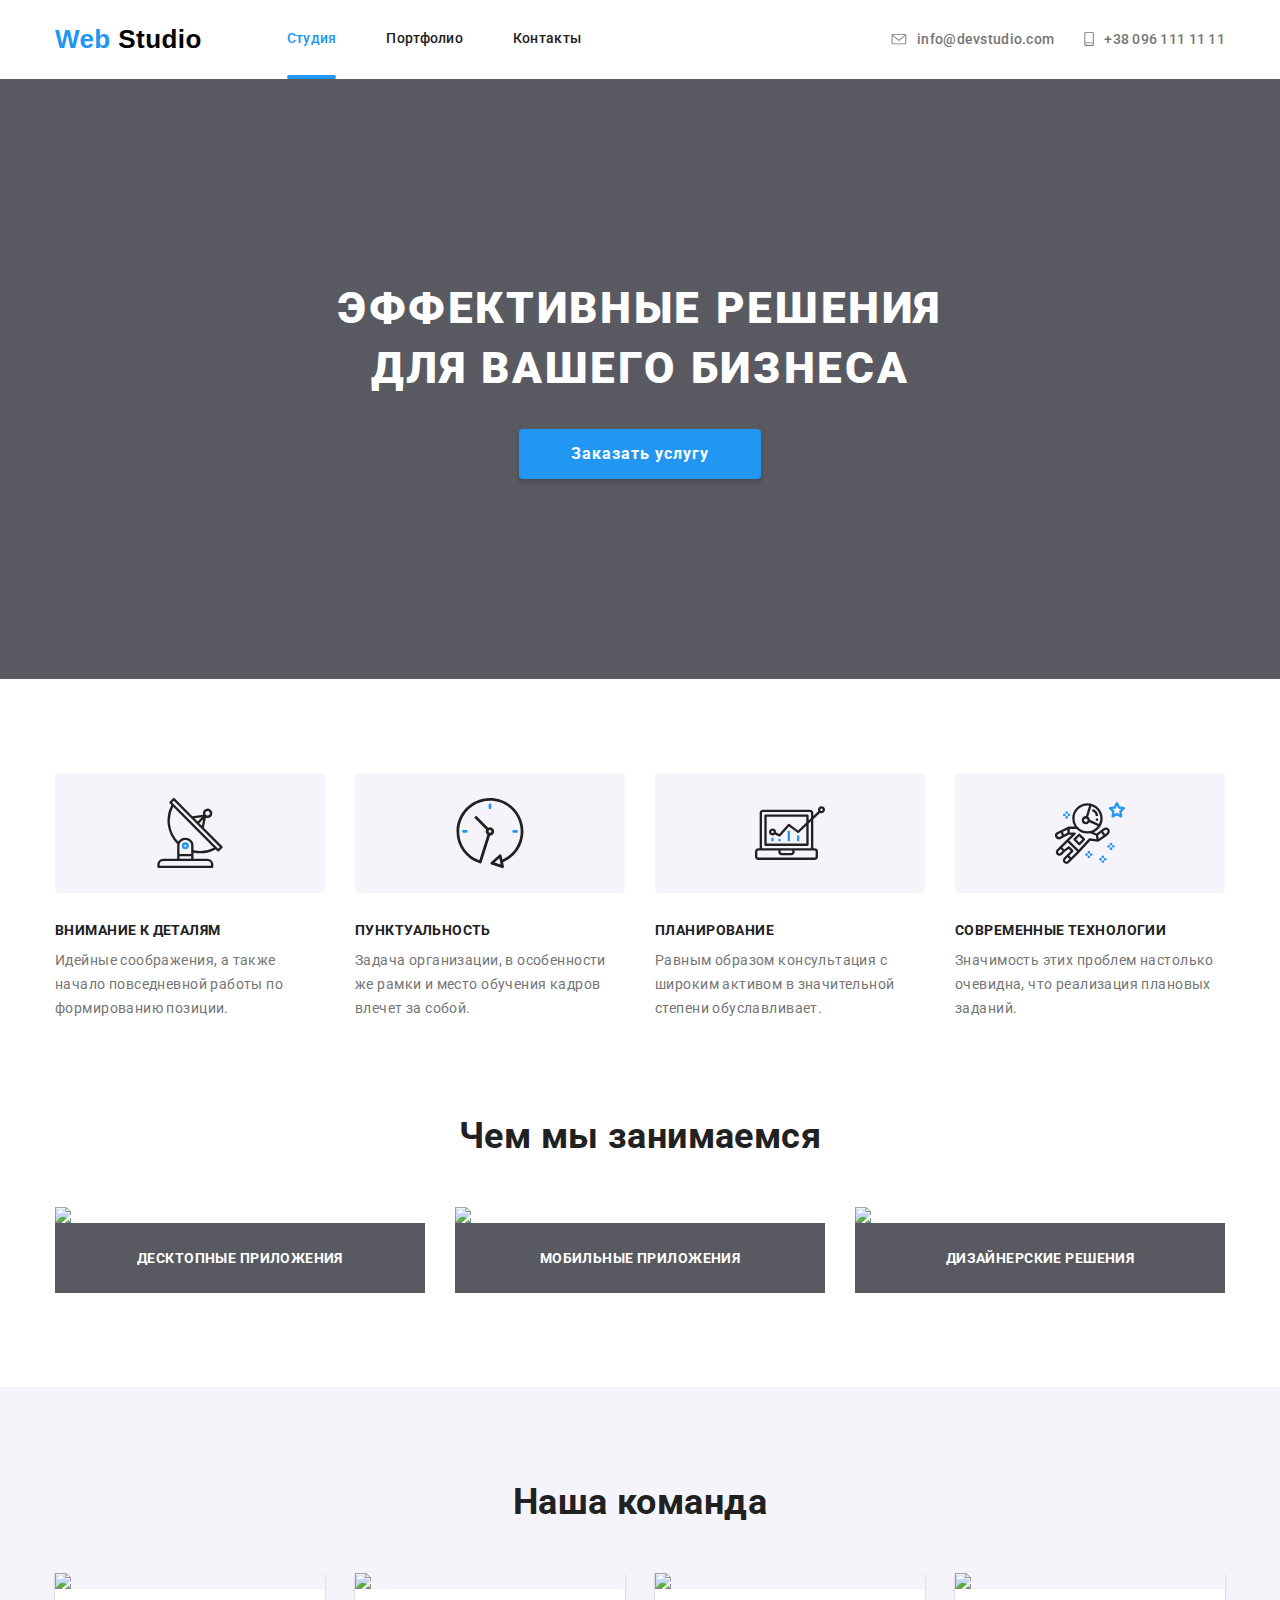
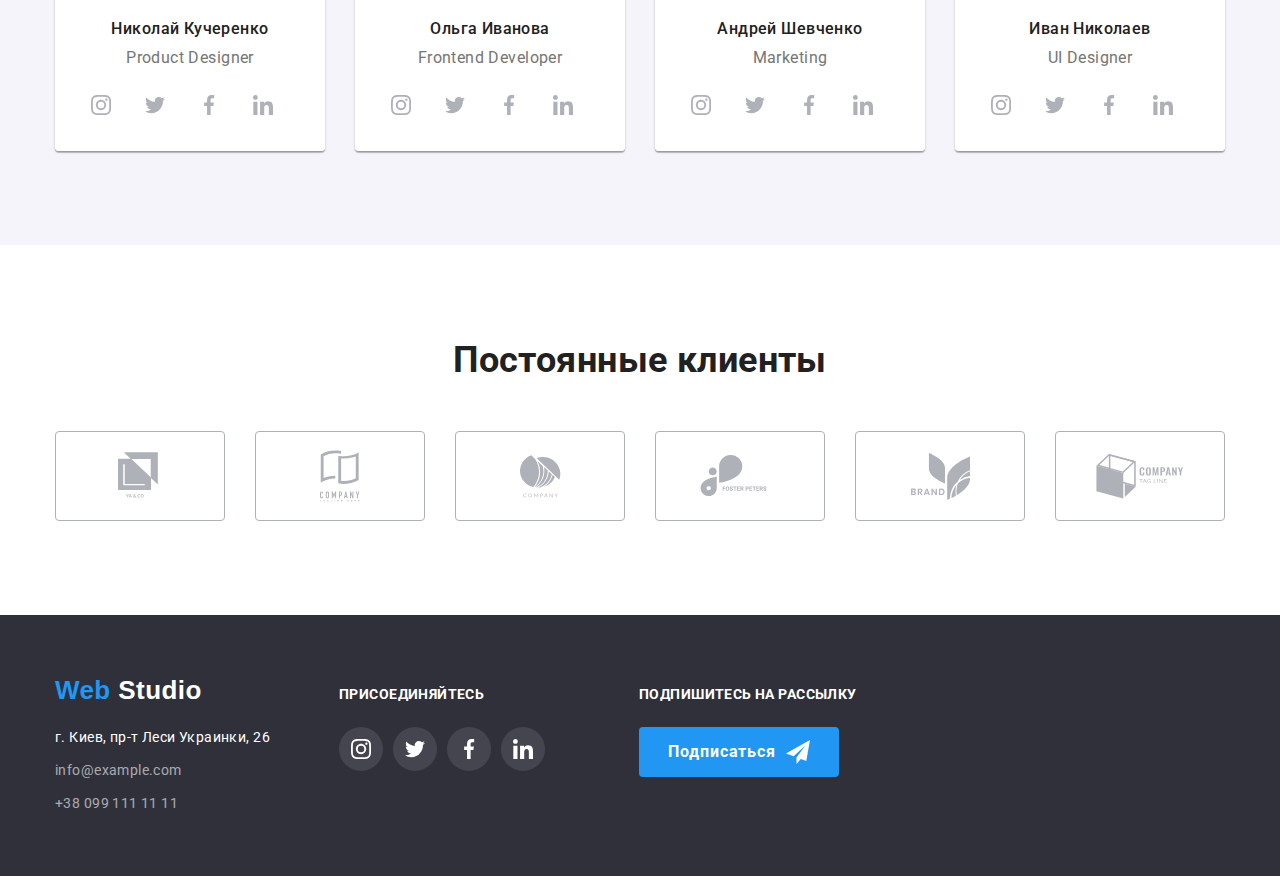
==== index.html @ 379a4c30 "Изменение иконки футера" ====
<!DOCTYPE html>
<html lang="ru">
  <head>
    <meta charset="UTF-8" />
    <meta name="viewport" content="width=device-width, initial-scale=1.0" />
    <link
      rel="stylesheet"
      href="https://fonts.googleapis.com/css2?family=Roboto:wght@400;500;700;900&display=swap"
    />
    <link
      rel="stylesheet"
      href="https://cdnjs.cloudflare.com/ajax/libs/modern-normalize/0.6.0/modern-normalize.min.css"
    />
    <link rel="stylesheet" href="./css/styles.css" />
    <title>Домашняя работа 4</title>
  </head>

  <body>
    <!-- Шапка -->
    <header class="flex-box container">
      <nav class="nav">
        <a href="./index.html" class="header-logo" aria-label="Логотип">
          <span>
            Web
          </span>
          Studio
        </a>
        <ul class="nav-list">
          <li>
            <a class="nav-link current-page" href="./index.html">
              <p>Студия</p>
              <div class="decorate-line"></div>
            </a>
          </li>
          <li>
            <a class="nav-link" href="./portfolio.html">
              <p>Портфолио</p>
              <div class="decorate-line"></div>
            </a>
          </li>
          <li>
            <a class="nav-link" href="">
              <p>Контакты</p>
              <div class="decorate-line"></div>
            </a>
          </li>
        </ul>
      </nav>
      <address class="flex-box">
        <ul class="address-list">
          <li>
            <a class="address-item" href="mailto:info@devstudio.com">
              <svg width="16px" height="11px">
                <use href="./images/sprite.svg#mail"></use>
              </svg>
              <p>info@devstudio.com</p>
            </a>
          </li>
          <li>
            <a class="address-item" href="tel:+380961111111">
              <svg width="10px" height="14px">
                <use href="./images/sprite.svg#smartphone"></use>
              </svg>
              <p>+38 096 111 11 11</p>
            </a>
          </li>
        </ul>
      </address>
    </header>

    <!-- Мейн -->
    <main>
      <!-- Герой -->
      <section class="hero">
        <h1 class="hero-title">
          Эффективные решения
          <br />
          для вашего бизнеса
        </h1>
        <button class="button-order" type="button">
          Заказать услугу
        </button>
      </section>

      <!-- Особенности -->
      <section class="container vertical-paddings">
        <h2 class="features-title">Особенности</h2>
        <ul class="flex-box">
          <li class="features-item">
            <div class="features-img">
              <svg class="features-icon">
                <use href="./images/sprite.svg#antenna"></use>
              </svg>
            </div>
            <h3 class="features-subtitle">Внимание к деталям</h3>
            <p>
              Идейные соображения, а также начало повседневной работы по
              формированию позиции.
            </p>
          </li>
          <li class="features-item">
            <div class="features-img">
              <svg class="features-icon">
                <use href="./images/sprite.svg#clock"></use>
              </svg>
            </div>
            <h3 class="features-subtitle">Пунктуальность</h3>
            <p>
              Задача организации, в особенности же рамки и место обучения кадров
              влечет за собой.
            </p>
          </li>
          <li class="features-item">
            <div class="features-img">
              <svg class="features-icon">
                <use href="./images/sprite.svg#diagram"></use>
              </svg>
            </div>
            <h3 class="features-subtitle">Планирование</h3>
            <p>
              Равным образом консультация с широким активом в значительной
              степени обуславливает.
            </p>
          </li>
          <li class="features-item">
            <div class="features-img">
              <svg class="features-icon">
                <use href="./images/sprite.svg#astronaut"></use>
              </svg>
            </div>
            <h3 class="features-subtitle">Современные технологии</h3>
            <p>
              Значимость этих проблем настолько очевидна, что реализация
              плановых заданий.
            </p>
          </li>
        </ul>
      </section>

      <!-- Чем мы занимаемся -->
      <section class="container specialization">
        <h2 class="specialization-title">Чем мы занимаемся</h2>
        <!-- как я понял, эти картинки, это ссылки на страницу порфолио с фильтром по категориям -->
        <ul class="specialization-list">
          <li>
            <a class="specialization-link" href="">
              <img
                src="./images/desktop-applications.jpg"
                alt="Десктопные приложения "
                width="370"
                height="294"
              />
            </a>
            <p class="spec-desc">Десктопные приложения</p>
          </li>
          <li>
            <a class="specialization-link" href="">
              <img
                src="./images/mobile-applications.jpg"
                alt="Мобильные приложения"
                width="370"
                height="294"
              />
            </a>
            <p class="spec-desc">Мобильные приложения</p>
          </li>
          <li>
            <a class="specialization-link" href="">
              <img
                src="./images/design-solutions.jpg"
                alt="Дизайнерские решения"
                width="370"
                height="294"
              />
            </a>
            <p class="spec-desc">Дизайнерские решения</p>
          </li>
        </ul>
      </section>

      <!-- Наша команда -->
      <section class="team vertical-paddings">
        <div class="team-box container">
          <h2 class="section-title">Наша команда</h2>
          <ul class="team-list flex-box">
            <li class="team-item team-card">
              <img
                src="./images/photo-nikolay-kucherenko.jpg"
                alt="фото Николай Кучеренко"
                width="270"
                height="260"
              />
              <div class="team-bio">
                <h3 class="team-name">Николай Кучеренко</h3>
                <p class="team-proffesion" lang="eu">Product Designer</p>
                <ul class="bio-list flex-box">
                  <li class="bio-item">
                    <a class="bio-link" href="">
                     <svg class="social-icon">
                       <use href="./images/sprite.svg#instagram"></use>
                     </svg>  
                    </a>
                  </li>
                  <li class="bio-item">
                    <a class="bio-link" href="">
                      <svg class="social-icon">
                        <use href="./images/sprite.svg#twitter"></use>
                      </svg> 
                      </a>
                  </li>
                  <li class="bio-item">
                    <a class="bio-link" href="">
                      <svg class="social-icon">
                        <use href="./images/sprite.svg#facebook"></use>
                      </svg>
                    </a>
                  </li>
                  <li class="bio-item">
                    <a class="bio-link" href="">
                      <svg class="social-icon">
                        <use href="./images/sprite.svg#linkedin"></use>
                      </svg>
                    </a>
                  </li>
                </ul>
              </div>
            </li>

            <li class="team-item team-card">
              <img
                src="./images/photo-olga-ivanova.jpg"
                alt="фото Ольга Иванова"
                width="270"
                height="260"
              />
              <div class="team-bio">
                <h3 class="team-name">Ольга Иванова</h3>
                <p class="team-proffesion" lang="eu">Frontend Developer</p>
                <ul class="bio-list flex-box">
                  <li class="bio-item">
                    <a class="bio-link" href="">
                     <svg class="social-icon">
                       <use href="./images/sprite.svg#instagram"></use>
                     </svg>  
                    </a>
                  </li>
                  <li class="bio-item">
                    <a class="bio-link" href="">
                      <svg class="social-icon">
                        <use href="./images/sprite.svg#twitter"></use>
                      </svg> 
                      </a>
                  </li>
                  <li class="bio-item">
                    <a class="bio-link" href="">
                      <svg class="social-icon">
                        <use href="./images/sprite.svg#facebook"></use>
                      </svg>
                    </a>
                  </li>
                  <li class="bio-item">
                    <a class="bio-link" href="">
                      <svg class="social-icon">
                        <use href="./images/sprite.svg#linkedin"></use>
                      </svg>
                    </a>
                  </li>
                </ul>
              </div>
            </li>

            <li class="team-item team-card">
              <img
                src="./images/photo-andrey-shevchenko.jpg"
                alt="фото Андрей Шевченко"
                width="270"
                height="260"
              />
              <div class="team-bio">
                <h3 class="team-name">Андрей Шевченко</h3>
                <p class="team-proffesion" lang="eu">Marketing</p>
                <ul class="bio-list flex-box">
                  <li class="bio-item">
                    <a class="bio-link" href="">
                     <svg class="social-icon">
                       <use href="./images/sprite.svg#instagram"></use>
                     </svg>  
                    </a>
                  </li>
                  <li class="bio-item">
                    <a class="bio-link" href="">
                      <svg class="social-icon">
                        <use href="./images/sprite.svg#twitter"></use>
                      </svg> 
                      </a>
                  </li>
                  <li class="bio-item">
                    <a class="bio-link" href="">
                      <svg class="social-icon">
                        <use href="./images/sprite.svg#facebook"></use>
                      </svg>
                    </a>
                  </li>
                  <li class="bio-item">
                    <a class="bio-link" href="">
                      <svg class="social-icon">
                        <use href="./images/sprite.svg#linkedin"></use>
                      </svg>
                    </a>
                  </li>
                </ul>
              </div>
            </li>

            <li class="team-card">
              <img
                src="./images/photo-ivan-nikolaev.jpg"
                alt="фото Иван Николаев"
                width="270"
                height="260"
              />
              <div class="team-bio">
                <h3 class="team-name">Иван Николаев</h3>
                <p class="team-proffesion" lang="eu">UI Designer</p>
                <ul class="bio-list flex-box">
                  <li class="bio-item">
                    <a class="bio-link" href="">
                     <svg class="social-icon">
                       <use href="./images/sprite.svg#instagram"></use>
                     </svg>  
                    </a>
                  </li>
                  <li class="bio-item">
                    <a class="bio-link" href="">
                      <svg class="social-icon">
                        <use href="./images/sprite.svg#twitter"></use>
                      </svg> 
                      </a>
                  </li>
                  <li class="bio-item">
                    <a class="bio-link" href="">
                      <svg class="social-icon">
                        <use href="./images/sprite.svg#facebook"></use>
                      </svg>
                    </a>
                  </li>
                  <li class="bio-item">
                    <a class="bio-link" href="">
                      <svg class="social-icon">
                        <use href="./images/sprite.svg#linkedin"></use>
                      </svg>
                    </a>
                  </li>
                </ul>
              </div>
            </li>
          </ul>
        </div>
      </section>

      <!-- Постоянные клиенты -->
      <section class="clients container vertical-paddings">
        <h2 class="section-title">Постоянные клиенты</h2>
        <ul class="clients-list flex-box">
          <li class="client-item">
            <a href="" class="client-link">
              <svg class="client-icon-1" width="44px" height="49px">
                <use href="./images/sprite.svg#logo-1"></use>
              </svg>
            </a>
          </li>
          <li class="client-item">
            <a class="client-link" href="">
              <svg class="client-icon" width="40px" height="52px">
                <use href="./images/sprite.svg#logo-2"></use>
              </svg>
            </a>
          </li>
          <li class="client-item">
            <a href="" class="client-link">
              <svg class="client-icon" width="41px" height="43px">
                <use href="./images/sprite.svg#logo-3"></use>
              </svg>
            </a>
          </li>
          <li class="client-item">
            <a href="" class="client-link">
              <svg class="client-icon" width="80px" height="42px">
                <use href="./images/sprite.svg#logo-4"></use>
              </svg>
            </a>
          </li>
          <li class="client-item">
            <a href="" class="client-link">
              <svg class="client-icon" width="59px" height="47px">
                <use href="./images/sprite.svg#logo-5"></use>
              </svg>
            </a>
          </li>
          <li class="client-item">
            <a href="" class="client-link">
              <svg class="client-icon" width="88px" height="45px">
                <use href="./images/sprite.svg#logo-6"></use>
              </svg>
            </a>
          </li>
        </ul>
      </section>
    </main>
    <!-- футер -->

    <!-- клас футера сменить при стилизации блока -->
    <footer class="footer-background">
      <div class="container flex-box">
        <!-- контакты -->
        <div class="footer-contacts">
          <a
            class="footer-logo"
            href="./index.html"
            aria-label="Логотип Веб студии"
          >
            <span>Web</span>
            Studio
          </a>
          <address class="footer-address">
            <ul>
              <li>
                <a
                  class="footer-city"
                  href="https://goo.gl/maps/y2QhBPSRQjRxSZP76"
                  target="_blank"
                >
                  г. Киев, пр-т Леси Украинки, 26
                </a>
              </li>
              <li>
                <a class="footer-mail" href="mailto:info@example.com"
                  >info@example.com</a
                >
              </li>
              <li>
                <a class="footer-phone" href="tel:+380991111111"
                  >+38 099 111 11 11</a
                >
              </li>
            </ul>
          </address>
        </div>

        <!-- Соц. ссылки -->
        <div class="footer-social">
          <p>
            <b class="footer-subtitle">Присоединяйтесь</b>
          </p>
          <ul class="flex-box">
            <li class="social-item">
              <a class="social-link" href="">
                <svg class="social-icon">
                  <use href="./images/sprite.svg#instagram"></use>
                </svg>
              </a>
            </li>
            <li class="social-item">
              <a class="social-link" href="">
                <svg class="social-icon">
                  <use href="./images/sprite.svg#twitter"></use>
                </svg>
              </a>
            </li>
            <li class="social-item">
              <a class="social-link" href="">
                <svg class="social-icon">
                  <use href="./images/sprite.svg#facebook"></use>
                </svg>
              </a>
            </li>
            <li class="social-item">
              <a class="social-link" href="">
                <svg class="social-icon">
                  <use href="./images/sprite.svg#linkedin"></use>
                </svg>
              </a>
            </li>
          </ul>
        </div>

        <!-- Форма подпишись -->
        <div class="form-subscribe">
          <p class="footer-subtitle">
            Подпишитесь на рассылку
            </p>
            <!-- какаято форма-->
            <button class="sign-button" type="button">
            <span>Подписаться</span>
              <!-- <svg class="sign-icon">
                <use href="./images/sprite.svg#send"></use>
              </svg> -->
            </button>
                  </div>
      </div>
      <!-- Форму "Подписывайся" сказали не трогать" -->
    </footer>
  </body>
</html>
---- css/styles.css ----
/* raleway-700 - latin */
@font-face {
  font-family: "Raleway";
  font-style: normal;
  font-weight: 700;
  font-display: swap;
  src: local("Raleway Bold"), local("Raleway-Bold"),
    url("../fonts/raleway-v16-latin-700.woff2") format("woff2"),
    /* Chrome 26+, Opera 23+, Firefox 39+ */
      url("../fonts/raleway-v16-latin-700.woff") format("woff"); /* Chrome 6+, Firefox 3.6+, IE 9+, Safari 5.1+ */
}

/* 
Шрифты
font-family: Raleway;
font-weight: 700;

font-family: Roboto;
font-weight: 400;
font-weight: 500;
font-weight: 700;
font-weight: 900;
*/

/*
 область данных 1170px,
 крайние отступы 15px
 */

:root {
  --primary-black-color: #212121;
  --secondary-black-color: #000000;
  --secondary-color: #2196f3;
  --primary-white-color: #ffffff;
  --secondary-white-color: rgb(255, 255, 255, 0.6);
  --grey-color: #757575;
  --background-color: #f5f4fa;
  --secondary-background-color: #2f303a;
  --background-description-color: rgba(47, 48, 58, 0.8);
  --client-border-color: #afb1b8;
  --header-border-color: #ececec;
}
/* Common styles */

html {
  box-sizing: border-box;
}

*,
*::before,
*::after {
  box-sizing: inherit;
}

body {
  font-family: "Roboto", sans-serif;
  color: var(--grey-color);

  font-weight: 400;
  font-size: 14px;
  line-height: 1.71;

  letter-spacing: 0.03em;
}

h1,
h2,
h3,
p {
  margin-top: 0px;
  margin-bottom: 0px;
}

button,
address {
  font-family: inherit;
  font-style: normal;
}

ul,
button {
  margin-top: 0px;
  margin-bottom: 0px;
  list-style: none;
  padding: 0px;
}

a {
  /* color: #000; */
  font-family: inherit;
  text-decoration: none;
}

.vertical-paddings {
  padding-top: 94px;
  padding-bottom: 94px;
}

.flex-box,
.nav-list {
  display: flex;
}

svg {
  display: block;
}

.active-link{
  color: var(--secondary-color);
  fill: var(--secondary-color);
}

/* index.html */

/* Header */

.container {
  width: 1200px;
  margin-left: auto;
  margin-right: auto;
  padding-left: 15px;
  padding-right: 15px;
}

.header-logo {
  display: block;

  padding-top: 20px;
  padding-bottom: 20px;
  margin-right: 85px;

  font-family: "Raleway", sans-serif;
  font-weight: 700;
  font-size: 26px;
  line-height: 1.19;

  color: var(--secondary-black-color);
}

.header-logo > span {
  color: var(--secondary-color);
}

.nav {
  display: flex;
  align-items: center;

  color: var(--primary-black-color);
}

.nav:hover,
.nav:focus {
  color: var(--secondary-color);
}

.nav-list > li:not(:last-child) {
  margin-right: 50px;
}

.nav-link {
  display: block;
  padding-top: 31px;

  font-weight: 500;
  font-size: 14px;
  line-height: 1.14;
  letter-spacing: 0.02em;

  color: var(--primary-black-color);
  fill: none;
}

.nav-link:hover,
.nav-link:focus {
  color: var(--secondary-color);
  fill: var(--secondary-color);
}



.nav-link > p {
  margin-bottom: 28px;
}

 .nav-link:hover > .decorate-line ,
.nav-link:focus > .decorate-line {
  opacity: 1;
}

.decorate-line {
width: 100%;
height: 4px;
border-radius: 2px;
background-color: var(--secondary-color);
opacity: 0;
}

.current-page{
  color: var(--secondary-color);
}

.current-page > .decorate-line {
  opacity: 1;
}

address {
  margin-left: auto;
}

.address-list {
  display: flex;
  margin-left: auto;
  align-items: center;
}

.address-list > li + li {
  margin-left: 30px;
}

.address-list > li:hover {
  color: var(--secondary-color);
  }

.address-item {
  display: flex;
  align-items: center;

  color: var(--grey-color);
  fill: #757575;

  padding-top: 20px;
  padding-bottom: 20px;

  font-weight: 500;
  font-size: 14px;
  line-height: 1.14;
  letter-spacing: 0.02em;
}

.address-item > svg {
  margin-right: 10px;
}

.address-item:hover,
.address-item:focus {
  color: var(--secondary-color);
  fill: var(--secondary-color);
}

/* Main */

.hero {
  max-width: 1600px;
  height: 600px;
  margin-left: auto;
  margin-right: auto;
  padding-top: 200px;
  padding-bottom: 200px;
  background-image: linear-gradient(
      rgba(47, 48, 58, 0.8),
      rgba(47, 48, 58, 0.8)
    ),
    url(../images/hero-background.jpg);
  text-align: center;
}

.hero-title {
  margin-bottom: 30px;

  color: var(--primary-white-color);

  font-weight: 900;
  font-size: 44px;
  line-height: 1.36;
  text-align: center;

  letter-spacing: 0.06em;
  text-transform: uppercase;
}
.button-order {
  padding: 10px 52px;
  margin-bottom: 100px;
  
  color: var(--primary-white-color);
  background-color: var(--secondary-color);
  border: transparent;
  border-radius: 4px;
  box-shadow: 0px 4px 4px rgba(0, 0, 0, 0.15);

  font-weight: 700;
  font-size: 16px;
  line-height: 1.87;
  letter-spacing: 0.06em;
}

/* Features */

.specialization {
  padding-bottom: 94px;
}

.section-title,
.specialization-title {
  margin-bottom: 50px;

  color: var(--primary-black-color);

  font-weight: 700;
  font-size: 36px;
  line-height: 1.17;
  text-align: center;
}

.features {
  display: flex;
}

.features-title {
  display: none;
}

.features-item {
  width: 270px;
}

.features-item:not(:last-child) {
  margin-right: 30px;
}

.features-img {
  display: flex;
  padding: 25px 100px;
  margin-bottom: 30px;

   background-color: var(--background-color);
  border-radius: 4px;
}

.features-icon {
  width: 70px;
  height: 70px;
}

.features-subtitle {
  margin-bottom: 10px;

  color: var(--primary-black-color);

  font-weight: 700;
  font-size: 14px;
  line-height: 1.14;

  text-transform: uppercase;
}

.features-link {
  background-color: grey;
  color: var(--primary-white-color);

  font-weight: 700;
  font-size: 14px;
  line-height: 1.14;

  text-align: center;
  text-transform: uppercase;
}

/* Чем мы занимаемся */

.specialization-title {
  margin-bottom: 50px;
}

.specialization-list {
  display: flex;
}
.specialization-list > li + li {
  margin-left: 30px;
}
.specialization-link,
.team a {
  font-size: 0px;
  display: block;
}

.spec-desc {
  width: 370px;
  padding-top: 27px;
  padding-bottom: 27px;

  font-weight: 700;
  font-size: 14px;
  line-height: 1.17;
  text-align: center;
  text-transform: uppercase;

  color: #ffffff;
  background-color: var(--background-description-color);
}

/* Наша команда */

section.team {
  background-color: var(--background-color);
}

.team-card:not(:last-child) {
  margin-right: 30px;
}
/* Дальше белую карточку будем поднимать на фотографию 
   Также добавить hover, focus на .bio-item */

.team-card {
  width: 270px;
  font-size: 0px;
  box-shadow: 0px 2px 1px rgba(0, 0, 0, 0.2), 0px 1px 1px rgba(0, 0, 0, 0.14),
    0px 1px 3px rgba(0, 0, 0, 0.12);
  border-radius: 0px 0px 4px 4px;
}

.team-bio {
  padding-top: 30px;
  padding-bottom: 24px;
  padding-left: 24px;
  padding-right: 24px;

  background-color: var(--primary-white-color);
  border-radius: 0px 0px 4px 4px;
}

.team-name {
  margin-bottom: 10px;
}

.team-name {
  color: var(--primary-black-color);

  font-weight: 500;
  font-size: 16px;
  line-height: 1.19;

  text-align: center;
}

.team-proffesion {
  margin-bottom: 16px;

  font-size: 16px;
  line-height: 1.19;
  text-align: center;
}

.bio-item:not(:last-child) {
  margin-right: 10px;
}

.bio-link{
  fill: var(--client-border-color);;
}

.bio-link:hover,
.bio-link:focus {
  background-color: var(--secondary-color);
  border-radius: 50%;
  fill: var(--primary-white-color);
}

.bio-link,
.footer-social-link {
  padding: 12px;
}
.bio-link:not(:last-child) {
  margin-right: 10px;
}

.social-icon{
  width: 20px;
  height: 20px;
}

/* Постоянные клиенты */

.client-item:not(:last-child) {
  margin-right: 30px;
}

.client-link {
  display: flex;
  width: 170px;
  height: 90px;

  fill: var(--client-border-color);

  border: 1px solid var(--client-border-color);
  border-radius: 4px;

  justify-content: center;
  align-items: center;
}

.client-link:hover,
.client-link:focus{
  fill: var(--secondary-color);
  border-color: var(--secondary-color);   
}

/* footer */

.footer-background {
  background-color: var(--secondary-background-color);
}

footer > .container {
  align-items: baseline;
  padding-top: 60px;
  padding-bottom: 60px;
 }

.footer-contacts {
  margin-right: 69px;
}

.footer-logo {
  display: block;
  margin-bottom: 20px;

  font-family: "Raleway", sans-serif;
  font-weight: 700;
  font-size: 26px;
  line-height: 1.19;

  color: var(--primary-white-color);
}

.footer-logo > span {
  color: var(--secondary-color);
}

.footer-city {
  color: var(--primary-white-color);
}

.footer-mail,
.footer-phone {
  color: var(--secondary-white-color);
}

.footer-address {
  padding: 0px;
}

.footer-address li:not(:last-child) {
  margin-bottom: 9px;
}

.footer-city:hover,
.footer-city:focus,
.footer-mail:hover,
.footer-mail:focus,
.footer-phone:hover,
.footer-phone:focus {
  color: var(--secondary-color);
}

.social-link {
  display: flex;
  padding: 12px;
  
  fill: var(--primary-white-color);
  background-color: rgba(255, 255, 255, 0.1);
  border-radius: 50%;
  
}

.footer-social {
  margin-right: 94px;
}

.footer-social > p {
  margin-bottom: 20px;
}

.social-item:not(:last-child) {
  margin-right: 10px;
}

.social-link:hover,
.social-link:focus {
  background-color: var(--secondary-color);
  border-radius: 50%;
}

.footer-subtitle {
  margin-bottom: 20px;

  color: var(--primary-white-color);

  font-weight: 700;
  text-transform: uppercase;
}

.sign-button {
  display: block;

  width: 200px;
  height: 50px;

  color: var(--primary-white-color);
  background-color: var(--secondary-color);

  border-radius: 4px;
  border: none;

  font-weight: 700;
  font-size: 16px;
  line-height: 1.87;
  letter-spacing: 0.06em;
}

.sign-button > span {
  display: flex;
  justify-content: center;
  align-items: center;
}

.sign-button > span::after {
  display: block;
  content: "";
  background-image: url("../images/icon-send.svg");
  fill: var(--primary-black-color);
  width: 24px;
  height: 24px;
  margin-left: 10px;
}

/* Portfolio.html */
/* Футер и хедер общие */
/* Main */
.border-buttom {
  border-bottom: 1px solid var(--header-border-color);
}
.gallery-button {
  padding: 6px 12px;
  border: 0px;
  border-radius: 4px;

  color: var(--primary-black-color);
  background-color: var(--background-color);

  font-weight: 500;
  font-size: 16px;
  line-height: 1.62;

  text-align: center;
}
.gallery-selection {
  justify-content: center;
  margin-bottom: 50px;
}

.gallery-selection > li:not(:last-child) {
  margin-right: 8px;
}

.gallery-list {
  flex-wrap: wrap;
}

.gallery-item {
  /* width: 370px; */
  width: calc((100% - 60px) / 3);
  margin-right: 30px;
  margin-bottom: 30px;
}

.gallery-item:hover,
.gallery-item-focus {
  box-shadow: 
    1px 4px 6px rgba(0, 0, 0, 0.16), 
    0px 4px 4px rgba(0, 0, 0, 0.06),
    0px 1px 1px rgba(0, 0, 0, 0.12);
}

.gallery-item:nth-child(3n) {
  margin-right: 0px;
}

.gallery-item:nth-last-child(-n + 3) {
  margin-bottom: 0px;
}

.gallery-item a {
  display: block;
  font-size: 0px;
}

.gallery-desc {
  padding: 20px 24px;
  border: 1px solid #eeeeee;
  border-top: none;
}

/* Добавить всплывающий текст при событии :hover, :focus  */
.gallery-button:hover,
.gallery-button:focus,
.gallery-button:active {
  color: var(--primary-white-color);
  background-color: var(--secondary-color);
  box-shadow: 0px 4px 4px rgba(0, 0, 0, 0.25);
}

.gallery-title {
  margin-bottom: 4px;

  color: var(--primary-black-color);

  font-weight: 700;
  font-size: 18px;
  line-height: 2;
  letter-spacing: 0.06em;
}

.gallery-subtitle {
  color: var(--grey-color);

  font-size: 16px;
  line-height: 1.87;
}

.gallery-text {
  color: var(--primary-white-color);
  background-color: var(--secondary-color);

  font-size: 18px;
  line-height: 1.56;
}
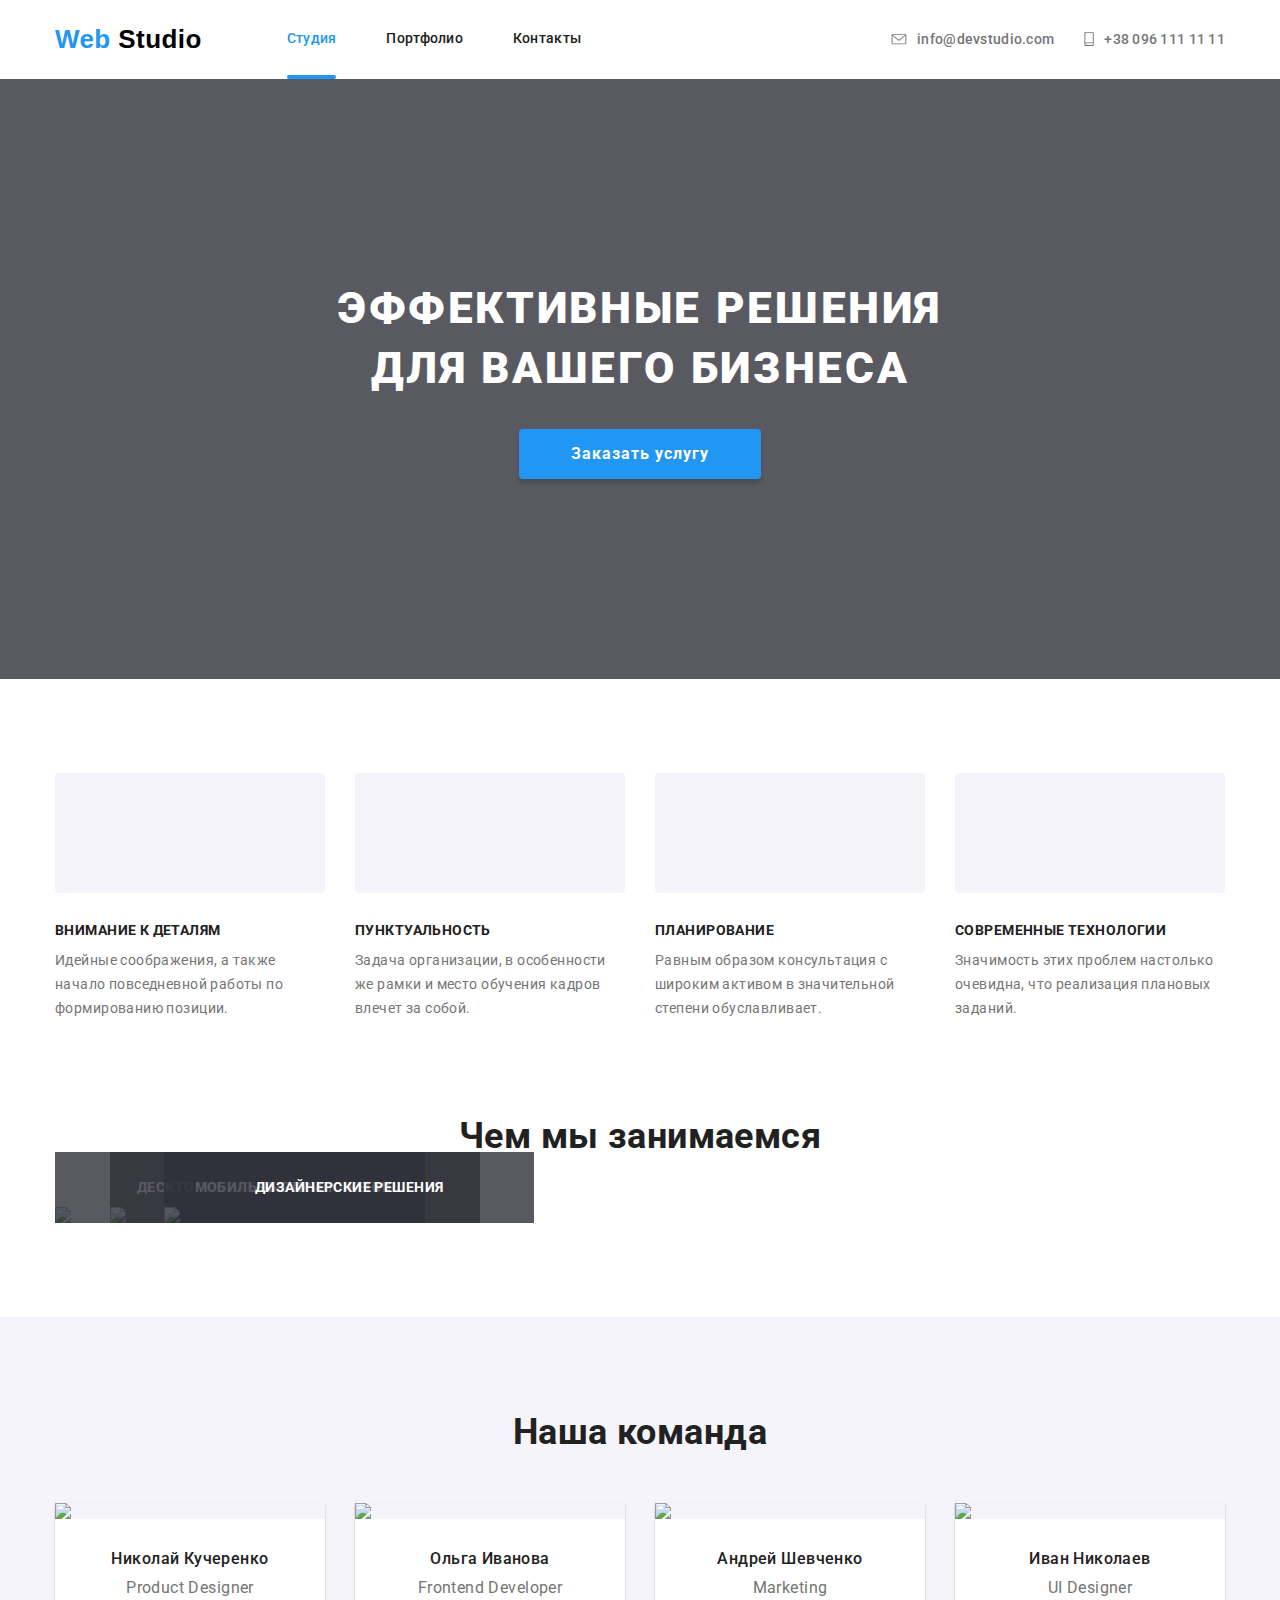
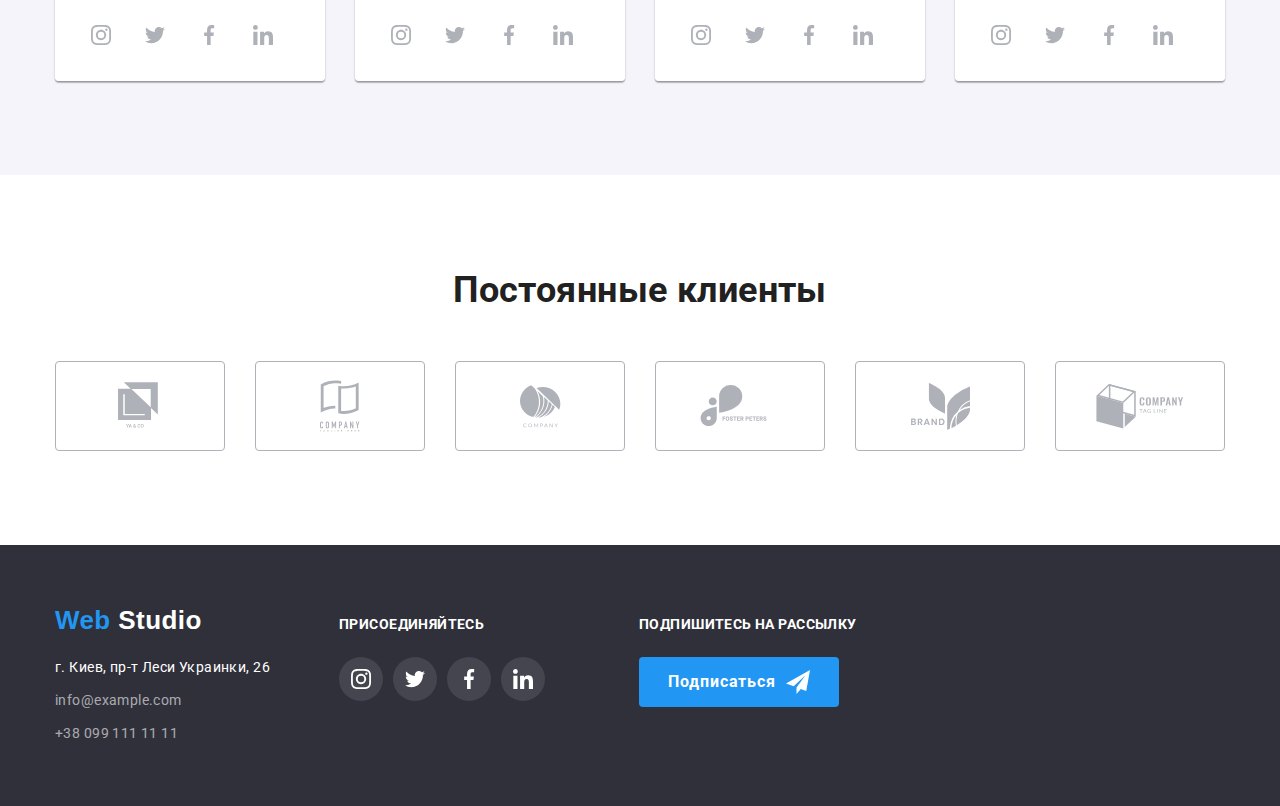
==== commit d021c5e7: "Абсолютное позиционирование" ====
--- a/index.html
+++ b/index.html
@@ -12,7 +12,7 @@
       href="https://cdnjs.cloudflare.com/ajax/libs/modern-normalize/0.6.0/modern-normalize.min.css"
     />
     <link rel="stylesheet" href="./css/styles.css" />
-    <title>Домашняя работа 4</title>
+    <title>Домашняя работа 5</title>
   </head>
 
   <body>
@@ -87,48 +87,30 @@
         <h2 class="features-title">Особенности</h2>
         <ul class="flex-box">
           <li class="features-item">
-            <div class="features-img">
-              <svg class="features-icon">
-                <use href="./images/sprite.svg#antenna"></use>
-              </svg>
-            </div>
-            <h3 class="features-subtitle">Внимание к деталям</h3>
+            <h3 class="features-subtitle icon-antenna">
+              Внимание к деталям
+            </h3>
             <p>
               Идейные соображения, а также начало повседневной работы по
               формированию позиции.
             </p>
           </li>
-          <li class="features-item">
-            <div class="features-img">
-              <svg class="features-icon">
-                <use href="./images/sprite.svg#clock"></use>
-              </svg>
-            </div>
-            <h3 class="features-subtitle">Пунктуальность</h3>
+          <li class="features-item">            
+            <h3 class="features-subtitle icon-clock">Пунктуальность</h3>
             <p>
               Задача организации, в особенности же рамки и место обучения кадров
               влечет за собой.
             </p>
           </li>
-          <li class="features-item">
-            <div class="features-img">
-              <svg class="features-icon">
-                <use href="./images/sprite.svg#diagram"></use>
-              </svg>
-            </div>
-            <h3 class="features-subtitle">Планирование</h3>
+          <li class="features-item">            
+            <h3 class="features-subtitle icon-diagram">Планирование</h3>
             <p>
               Равным образом консультация с широким активом в значительной
               степени обуславливает.
             </p>
           </li>
-          <li class="features-item">
-            <div class="features-img">
-              <svg class="features-icon">
-                <use href="./images/sprite.svg#astronaut"></use>
-              </svg>
-            </div>
-            <h3 class="features-subtitle">Современные технологии</h3>
+          <li class="features-item">            
+            <h3 class="features-subtitle icon-astronaut">Современные технологии</h3>
             <p>
               Значимость этих проблем настолько очевидна, что реализация
               плановых заданий.
@@ -196,17 +178,17 @@
                 <ul class="bio-list flex-box">
                   <li class="bio-item">
                     <a class="bio-link" href="">
-                     <svg class="social-icon">
-                       <use href="./images/sprite.svg#instagram"></use>
-                     </svg>  
+                      <svg class="social-icon">
+                        <use href="./images/sprite.svg#instagram"></use>
+                      </svg>
                     </a>
                   </li>
                   <li class="bio-item">
                     <a class="bio-link" href="">
                       <svg class="social-icon">
                         <use href="./images/sprite.svg#twitter"></use>
-                      </svg> 
-                      </a>
+                      </svg>
+                    </a>
                   </li>
                   <li class="bio-item">
                     <a class="bio-link" href="">
@@ -239,17 +221,17 @@
                 <ul class="bio-list flex-box">
                   <li class="bio-item">
                     <a class="bio-link" href="">
-                     <svg class="social-icon">
-                       <use href="./images/sprite.svg#instagram"></use>
-                     </svg>  
+                      <svg class="social-icon">
+                        <use href="./images/sprite.svg#instagram"></use>
+                      </svg>
                     </a>
                   </li>
                   <li class="bio-item">
                     <a class="bio-link" href="">
                       <svg class="social-icon">
                         <use href="./images/sprite.svg#twitter"></use>
-                      </svg> 
-                      </a>
+                      </svg>
+                    </a>
                   </li>
                   <li class="bio-item">
                     <a class="bio-link" href="">
@@ -282,17 +264,17 @@
                 <ul class="bio-list flex-box">
                   <li class="bio-item">
                     <a class="bio-link" href="">
-                     <svg class="social-icon">
-                       <use href="./images/sprite.svg#instagram"></use>
-                     </svg>  
+                      <svg class="social-icon">
+                        <use href="./images/sprite.svg#instagram"></use>
+                      </svg>
                     </a>
                   </li>
                   <li class="bio-item">
                     <a class="bio-link" href="">
                       <svg class="social-icon">
                         <use href="./images/sprite.svg#twitter"></use>
-                      </svg> 
-                      </a>
+                      </svg>
+                    </a>
                   </li>
                   <li class="bio-item">
                     <a class="bio-link" href="">
@@ -325,17 +307,17 @@
                 <ul class="bio-list flex-box">
                   <li class="bio-item">
                     <a class="bio-link" href="">
-                     <svg class="social-icon">
-                       <use href="./images/sprite.svg#instagram"></use>
-                     </svg>  
+                      <svg class="social-icon">
+                        <use href="./images/sprite.svg#instagram"></use>
+                      </svg>
                     </a>
                   </li>
                   <li class="bio-item">
                     <a class="bio-link" href="">
                       <svg class="social-icon">
                         <use href="./images/sprite.svg#twitter"></use>
-                      </svg> 
-                      </a>
+                      </svg>
+                    </a>
                   </li>
                   <li class="bio-item">
                     <a class="bio-link" href="">
@@ -488,15 +470,15 @@
         <div class="form-subscribe">
           <p class="footer-subtitle">
             Подпишитесь на рассылку
-            </p>
-            <!-- какаято форма-->
-            <button class="sign-button" type="button">
+          </p>
+          <!-- какаято форма-->
+          <button class="sign-button" type="button">
             <span>Подписаться</span>
-              <!-- <svg class="sign-icon">
+            <!-- <svg class="sign-icon">
                 <use href="./images/sprite.svg#send"></use>
               </svg> -->
-            </button>
-                  </div>
+          </button>
+        </div>
       </div>
       <!-- Форму "Подписывайся" сказали не трогать" -->
     </footer>
--- a/css/styles.css
+++ b/css/styles.css
@@ -39,6 +39,8 @@
   --background-description-color: rgba(47, 48, 58, 0.8);
   --client-border-color: #afb1b8;
   --header-border-color: #ececec;
+
+  --time-function: cubic-bezier(0.4, 0, 0.2, 1);
 }
 /* Common styles */
 
@@ -148,11 +150,6 @@
   color: var(--primary-black-color);
 }
 
-.nav:hover,
-.nav:focus {
-  color: var(--secondary-color);
-}
-
 .nav-list > li:not(:last-child) {
   margin-right: 50px;
 }
@@ -174,6 +171,7 @@
 .nav-link:focus {
   color: var(--secondary-color);
   fill: var(--secondary-color);
+  transition: color 250ms var(--time-function);
 }
 
 
@@ -318,29 +316,15 @@
 .features-title {
   display: none;
 }
-
+/* 
 .features-item {
   width: 270px;
-}
+} */
 
 .features-item:not(:last-child) {
   margin-right: 30px;
 }
 
-.features-img {
-  display: flex;
-  padding: 25px 100px;
-  margin-bottom: 30px;
-
-   background-color: var(--background-color);
-  border-radius: 4px;
-}
-
-.features-icon {
-  width: 70px;
-  height: 70px;
-}
-
 .features-subtitle {
   margin-bottom: 10px;
 
@@ -349,8 +333,38 @@
   font-weight: 700;
   font-size: 14px;
   line-height: 1.14;
-
   text-transform: uppercase;
+}
+
+.features-subtitle::before {
+  content: "";
+  display: block;
+
+  width: 270px;
+  height: 120px;
+
+  background-color: var(--background-color);
+  background-repeat: no-repeat;
+  background-position: center ; 
+  border-radius: 4px;
+  margin-bottom: 30px;
+}
+
+.icon-antenna::before {
+  content: "";  
+  background-image: url(../images/icon-antenna.svg);
+ }
+.icon-clock::before {
+  content: "";  
+  background-image: url(../images/icon-clock.svg);
+}
+.icon-diagram::before {
+  content: "";  
+  background-image: url(../images/icon-diagram.svg);
+}
+.icon-astronaut::before {
+  content: "";  
+  background-image: url(../images/icon-astronaut.svg);
 }
 
 .features-link {
@@ -374,6 +388,11 @@
 .specialization-list {
   display: flex;
 }
+
+.specialization-list > li {
+  position: relative;
+}
+
 .specialization-list > li + li {
   margin-left: 30px;
 }
@@ -384,6 +403,10 @@
 }
 
 .spec-desc {
+  position: absolute;
+  bottom: 0;
+  left: 0;
+
   width: 370px;
   padding-top: 27px;
   padding-bottom: 27px;
@@ -653,6 +676,15 @@
 
   text-align: center;
 }
+
+.gallery-button:hover,
+.gallery-button:focus,
+.gallery-button:active {
+  color: var(--primary-white-color);
+  background-color: var(--secondary-color);
+  box-shadow: 0px 4px 4px rgba(0, 0, 0, 0.25);
+}
+
 .gallery-selection {
   justify-content: center;
   margin-bottom: 50px;
@@ -671,6 +703,8 @@
   width: calc((100% - 60px) / 3);
   margin-right: 30px;
   margin-bottom: 30px;
+
+  
 }
 
 .gallery-item:hover,
@@ -701,13 +735,7 @@
 }
 
 /* Добавить всплывающий текст при событии :hover, :focus  */
-.gallery-button:hover,
-.gallery-button:focus,
-.gallery-button:active {
-  color: var(--primary-white-color);
-  background-color: var(--secondary-color);
-  box-shadow: 0px 4px 4px rgba(0, 0, 0, 0.25);
-}
+
 
 .gallery-title {
   margin-bottom: 4px;
@@ -727,10 +755,35 @@
   line-height: 1.87;
 }
 
+.overlay {
+position: relative;
+z-index: 1;
+overflow: hidden;
+}
+
+.gallery-item:hover .gallery-text,
+.gallery-item-focus .gallery-text {
+  transform: translateY(0);
+}
+
 .gallery-text {
+  position: absolute;
+  top: 0;
+  left: 0;
+  z-index: 2;
+
+  width: 370px;
+  height: 294px;
+
+  padding: 63px 24px;
+
+
   color: var(--primary-white-color);
   background-color: var(--secondary-color);
 
   font-size: 18px;
   line-height: 1.56;
-}
+
+  transition: transform 250ms var(--time-function);
+  transform: translateY(100%);
+}
